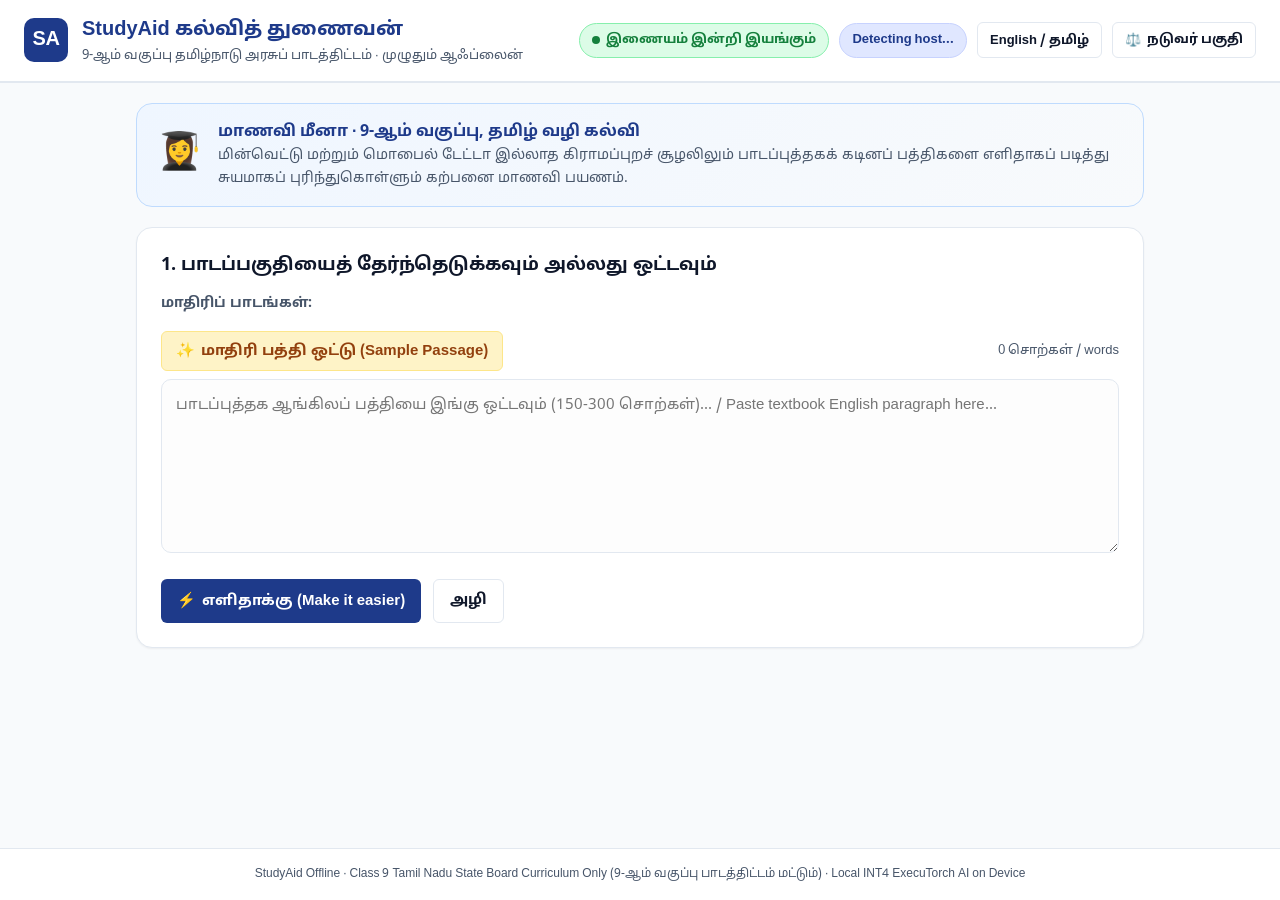
==== board_bundle/final/web/index.html @ 73536477 "feat(final): complete StudyAid judge web product, board bundle, and validation evidence" ====
<!DOCTYPE html>
<html lang="ta">
<head>
  <meta charset="UTF-8">
  <meta name="viewport" content="width=device-width, initial-scale=1.0">
  <title>StudyAid - 9-ஆம் வகுப்பு கல்வித் துணைவன்</title>
  <link rel="stylesheet" href="style.css">
</head>
<body class="lang-ta">
  <header class="app-header">
    <div class="header-left">
      <div class="logo-mark">SA</div>
      <div class="app-title-group">
        <h1 class="app-title"><span class="ta-text">StudyAid கல்வித் துணைவன்</span><span class="en-text">StudyAid Offline Tutor</span></h1>
        <p class="app-sub"><span class="ta-text">9-ஆம் வகுப்பு தமிழ்நாடு அரசுப் பாடத்திட்டம் · முழுதும் ஆஃப்லைன்</span><span class="en-text">Class 9 Tamil Nadu Samacheer Kalvi · 100% Offline</span></p>
      </div>
    </div>
    <div class="header-right">
      <div id="offline-chip" class="status-chip chip-offline">
        <span class="chip-dot"></span>
        <span class="chip-label"><span class="ta-text">இணையம் இன்றி இயங்கும்</span><span class="en-text">Works Offline</span></span>
      </div>
      <div id="device-badge" class="device-badge">
        <span id="device-label">Detecting host...</span>
      </div>
      <button id="lang-toggle" class="btn-secondary btn-sm" aria-label="Toggle Language">English / தமிழ்</button>
      <button id="judge-toggle" class="btn-secondary btn-sm">⚖️ <span class="ta-text">நடுவர் பகுதி</span><span class="en-text">For Judges</span></button>
    </div>
  </header>

  <main class="main-content">
    <!-- Student Journey Intro Banner -->
    <section class="persona-card">
      <div class="persona-icon">👩‍🎓</div>
      <div class="persona-info">
        <h2 class="persona-title"><span class="ta-text">மாணவி மீனா · 9-ஆம் வகுப்பு, தமிழ் வழி கல்வி</span><span class="en-text">Student Persona: Meena · Class 9, Tamil Medium</span></h2>
        <p class="persona-desc"><span class="ta-text">மின்வெட்டு மற்றும் மொபைல் டேட்டா இல்லாத கிராமப்புறச் சூழலிலும் பாடப்புத்தகக் கடினப் பத்திகளை எளிதாகப் படித்து சுயமாகப் புரிந்துகொள்ளும் கற்பனை மாணவி பயணம்.</span><span class="en-text">Studying textbook paragraphs independently at home during a power cut with no internet access or mobile data.</span></p>
      </div>
    </section>

    <!-- Step 1: Input / Select Passage -->
    <section class="card input-section">
      <div class="section-header">
        <h3 class="section-title"><span class="ta-text">1. பாடப்பகுதியைத் தேர்ந்தெடுக்கவும் அல்லது ஒட்டவும்</span><span class="en-text">1. Select or Paste Textbook Passage</span></h3>
        <div class="preset-group">
          <label class="preset-label"><span class="ta-text">மாதிரிப் பாடங்கள்:</span><span class="en-text">Demo Passages:</span></label>
          <div id="preset-buttons" class="preset-buttons">
            <!-- populated by app.js -->
          </div>
        </div>
      </div>

      <div class="textarea-wrapper">
        <div class="textarea-tools">
          <button id="btn-sample" class="btn-sample" title="Click to instantly paste a standard Class 9 physics sample paragraph">
            ✨ <span class="ta-text">மாதிரி பத்தி ஒட்டு (Sample Passage)</span><span class="en-text">Paste Sample Passage</span>
          </button>
          <span id="word-count" class="word-counter">0 சொற்கள் / words</span>
        </div>
        <textarea id="passage-input" rows="6" placeholder="பாடப்புத்தக ஆங்கிலப் பத்தியை இங்கு ஒட்டவும் (150-300 சொற்கள்)... / Paste textbook English paragraph here..."></textarea>
      </div>

      <div class="action-bar">
        <button id="btn-analyze" class="btn-primary">
          <span class="btn-icon">⚡</span>
          <span class="ta-text">எளிதாக்கு (Make it easier)</span>
          <span class="en-text">Simplify Passage</span>
        </button>
        <button id="btn-clear" class="btn-secondary">
          <span class="ta-text">அழி</span>
          <span class="en-text">Clear</span>
        </button>
      </div>
    </section>

    <!-- Step 2: Working & Progress Status -->
    <section id="working-section" class="card working-card hidden">
      <div class="spinner"></div>
      <div class="working-details">
        <h4 id="working-status-title" class="working-title"><span class="ta-text">மாதிரி செயல்படுத்தப்படுகிறது...</span><span class="en-text">Processing locally with INT4 model...</span></h4>
        <p id="working-sub" class="working-sub">நேரம்: <span id="working-timer">0.0</span> விநாடிகள் (seconds) · சாதனம்: <span id="working-host">-</span></p>
        <p id="queue-notice" class="queue-notice hidden">வரிசையில் காத்திருக்கிறது / Waiting in queue...</p>
      </div>
    </section>

    <!-- Step 3: Error Display -->
    <section id="error-section" class="card error-card hidden">
      <div class="error-icon">⚠️</div>
      <div class="error-details">
        <h4 class="error-title"><span class="ta-text">பிழை ஏற்பட்டது</span><span class="en-text">Unable to Process</span></h4>
        <p id="error-msg" class="error-msg"></p>
        <button id="btn-retry" class="btn-secondary btn-sm"><span class="ta-text">மீண்டும் முயற்சி செய்</span><span class="en-text">Try Again</span></button>
      </div>
    </section>

    <!-- Step 4: Results Area -->
    <section id="results-section" class="results-container hidden">

      <!-- 4A: Reading View with Sentence Highlighting -->
      <div class="card result-card">
        <div class="card-header">
          <span class="card-tag">பார்வை / Reading View</span>
          <h3 class="card-title"><span class="ta-text">பாடப்புத்தக வாக்கியப் பகுப்பாய்வு</span><span class="en-text">Sentence Breakdown & Highlight</span></h3>
        </div>
        <div id="sentence-list" class="sentence-list">
          <!-- sentences populated here -->
        </div>
      </div>

      <!-- 4B: Simple Rewrite Side-by-Side -->
      <div class="card result-card">
        <div class="card-header">
          <span class="card-tag">எளிமையாக்கம் / Simplification</span>
          <h3 class="card-title"><span class="ta-text">கடின வாக்கியத்தின் எளிய வடிவம்</span><span class="en-text">Simplified Rewrite (Exact Numbers Preserved)</span></h3>
        </div>
        <div class="comparison-grid">
          <div class="comp-box comp-original">
            <span class="comp-badge">அசல் வாக்கியம் (Original)</span>
            <p id="orig-hard-text" class="comp-text"></p>
          </div>
          <div class="comp-box comp-simple">
            <span class="comp-badge">எளிய வடிவம் (Simplified)</span>
            <p id="simple-text" class="comp-text"></p>
          </div>
        </div>
      </div>

      <!-- 4C: Summary Points -->
      <div class="card result-card">
        <div class="card-header">
          <span class="card-tag">முக்கியக் குறிப்புகள் / Summary</span>
          <h3 class="card-title"><span class="ta-text">மூன்று முக்கிய அறிவியல் கருத்துக்கள்</span><span class="en-text">Key Scientific Summary Points</span></h3>
        </div>
        <ul id="summary-list" class="summary-list">
          <!-- summary points populated here -->
        </ul>
      </div>

      <!-- 4D: Hard Words & Glossary (Bilingual) -->
      <div class="card result-card">
        <div class="card-header">
          <span class="card-tag">அறிவியல் கலைச்சொற்கள் / Glossary</span>
          <h3 class="card-title"><span class="ta-text">கலைச்சொல் விளக்கம் (தமிழ் & ஆங்கிலம்)</span><span class="en-text">Class 9 Scientific Terms & Definitions</span></h3>
        </div>
        <div class="table-responsive">
          <table class="glossary-table">
            <thead>
              <tr>
                <th><span class="ta-text">ஆங்கிலச் சொல்</span><span class="en-text">English Term</span></th>
                <th><span class="ta-text">தமிழ்க் கலைச்சொல்</span><span class="en-text">Tamil Translation</span></th>
                <th><span class="ta-text">விளக்கம்</span><span class="en-text">Definition</span></th>
              </tr>
            </thead>
            <tbody id="glossary-tbody">
              <!-- glossary rows populated here -->
            </tbody>
          </table>
        </div>
      </div>

      <!-- 4E: Local Village Context Example -->
      <div class="card result-card">
        <div class="card-header">
          <span class="card-tag">நடைமுறை உதாரணம் / Context Example</span>
          <h3 class="card-title"><span class="ta-text">நமது சூழல் சார்ந்த எளிய ஒப்பீடு</span><span class="en-text">Everyday Familiar Example</span></h3>
        </div>
        <div class="example-box">
          <div class="example-icon">🌾</div>
          <p id="example-text" class="example-text"></p>
        </div>
      </div>

      <!-- 4F: Interactive Quiz -->
      <div class="card result-card quiz-card">
        <div class="card-header">
          <span class="card-tag">பயிற்சி வினாடிவினா / Interactive Quiz</span>
          <h3 class="card-title"><span class="ta-text">புரிதல் சோதனை வினாக்கள்</span><span class="en-text">Self-Assessment Quiz</span></h3>
        </div>
        <div id="quiz-container" class="quiz-container">
          <!-- interactive questions populated here -->
        </div>
        <div id="quiz-score-banner" class="quiz-score-banner hidden">
          <span class="score-icon">🎯</span>
          <span id="quiz-score-text" class="score-text">மதிப்பெண்: 3 / 3</span>
        </div>
      </div>

    </section>
  </main>

  <!-- Judge Drawer Modal / Panel -->
  <aside id="judge-drawer" class="judge-drawer hidden">
    <div class="drawer-header">
      <h3 class="drawer-title">⚖️ For Judges (நடுவர் தொழில்நுட்ப அறிக்கை)</h3>
      <button id="btn-close-judge" class="btn-close">&times;</button>
    </div>
    <div class="drawer-body">
      <div class="judge-metric-card">
        <h4>1. Hardware & System Telemetry</h4>
        <table class="judge-table">
          <tr><td>Host Device</td><td id="j-host">-</td></tr>
          <tr><td>Model Architecture</td><td id="j-model">Llama-3.2-1B-Instruct-SpinQuant_INT4_EO8</td></tr>
          <tr><td>Model PTE File Size</td><td id="j-pte-size">1,135,951,488 bytes (1.13 GB)</td></tr>
          <tr><td>CPU Thread Count</td><td id="j-threads">4 cores</td></tr>
          <tr><td>Network Status</td><td id="j-offline">-</td></tr>
          <tr><td>Default Route</td><td id="j-route">None (100% Offline)</td></tr>
        </table>
      </div>

      <div class="judge-metric-card">
        <h4>2. Last Inference Performance</h4>
        <table class="judge-table">
          <tr><td>Latency</td><td id="j-latency">-</td></tr>
          <tr><td>Peak RSS Memory</td><td id="j-rss">-</td></tr>
        </table>
      </div>

      <div class="judge-metric-card">
        <h4>3. Release Gate Verification (Laptop Hold-Out)</h4>
        <div id="judge-report-content" class="report-box">
          Loading verified eval numbers...
        </div>
      </div>

      <div class="judge-metric-card alert-box">
        <strong>⚠️ What Automatic Scores Do Not Measure:</strong>
        <p>Automatic checks verify groundedness, sentence citation validity, zero number hallucination, and glossary fidelity. They do not evaluate pedagogy or intuitive teaching clarity—which is validated via the 30-sample human check in gold.csv.</p>
      </div>
    </div>
  </aside>

  <footer class="app-footer">
    <p>StudyAid Offline · Class 9 Tamil Nadu State Board Curriculum Only (9-ஆம் வகுப்பு பாடத்திட்டம் மட்டும்) · Local INT4 ExecuTorch AI on Device</p>
  </footer>

  <script src="app.js"></script>
</body>
</html>
---- board_bundle/final/web/style.css ----
@font-face {
  font-family: 'Noto Sans Tamil';
  src: url('./fonts/NotoSansTamil-Regular.ttf') format('truetype');
  font-weight: 400;
  font-style: normal;
  font-display: swap;
}

@font-face {
  font-family: 'Noto Sans Tamil';
  src: url('./fonts/NotoSansTamil-Bold.ttf') format('truetype');
  font-weight: 700;
  font-style: normal;
  font-display: swap;
}

:root {
  --primary: #1e3a8a;
  --primary-light: #2563eb;
  --primary-subtle: #eff6ff;
  --success: #15803d;
  --success-bg: #f0fdf4;
  --warning: #b45309;
  --warning-bg: #fefce8;
  --danger: #b91c1c;
  --danger-bg: #fef2f2;
  --surface: #ffffff;
  --background: #f8fafc;
  --card-border: #e2e8f0;
  --text-main: #0f172a;
  --text-muted: #475569;
  --hard-highlight: #fef08a;
  --hard-border: #eab308;
  --radius-sm: 6px;
  --radius-md: 10px;
  --radius-lg: 16px;
  --shadow-sm: 0 1px 2px 0 rgb(0 0 0 / 0.05);
  --shadow-md: 0 4px 6px -1px rgb(0 0 0 / 0.1);
  --font-family: 'Noto Sans Tamil', -apple-system, BlinkMacSystemFont, "Segoe UI", Roboto, Helvetica, Arial, sans-serif;
}

* {
  box-sizing: border-box;
  margin: 0;
  padding: 0;
}

body {
  font-family: var(--font-family);
  background-color: var(--background);
  color: var(--text-main);
  line-height: 1.6;
  font-size: 16px;
  min-height: 100vh;
  display: flex;
  flex-direction: column;
}

/* Language Visibility */
body.lang-ta .en-text { display: none; }
body.lang-ta .ta-text { display: inline; }
body.lang-en .ta-text { display: none; }
body.lang-en .en-text { display: inline; }

/* Header */
.app-header {
  background: var(--surface);
  border-bottom: 2px solid var(--card-border);
  padding: 14px 24px;
  display: flex;
  justify-content: space-between;
  align-items: center;
  flex-wrap: wrap;
  gap: 12px;
}

.header-left {
  display: flex;
  align-items: center;
  gap: 14px;
}

.logo-mark {
  background: var(--primary);
  color: white;
  font-weight: 800;
  font-size: 20px;
  width: 44px;
  height: 44px;
  border-radius: var(--radius-md);
  display: flex;
  align-items: center;
  justify-content: center;
  letter-spacing: -0.5px;
}

.app-title {
  font-size: 20px;
  font-weight: 700;
  color: var(--primary);
}

.app-sub {
  font-size: 13px;
  color: var(--text-muted);
}

.header-right {
  display: flex;
  align-items: center;
  gap: 10px;
  flex-wrap: wrap;
}

/* Status Chips & Badges */
.status-chip {
  display: inline-flex;
  align-items: center;
  gap: 6px;
  padding: 6px 12px;
  border-radius: 9999px;
  font-size: 13px;
  font-weight: 600;
}

.chip-offline {
  background: #dcfce7;
  color: var(--success);
  border: 1px solid #86efac;
}

.chip-online {
  background: #fee2e2;
  color: var(--danger);
  border: 1px solid #fca5a5;
}

.chip-dot {
  width: 8px;
  height: 8px;
  border-radius: 50%;
  background-color: currentColor;
}

.device-badge {
  background: #e0e7ff;
  color: var(--primary);
  border: 1px solid #c7d2fe;
  padding: 6px 12px;
  border-radius: 9999px;
  font-size: 13px;
  font-weight: 600;
}

/* Buttons */
button {
  font-family: inherit;
  cursor: pointer;
  border: none;
  border-radius: var(--radius-sm);
  transition: all 0.15s ease;
  min-height: 44px;
  padding: 8px 16px;
  display: inline-flex;
  align-items: center;
  justify-content: center;
  gap: 6px;
  font-size: 15px;
  font-weight: 600;
}

.btn-sm {
  min-height: 36px;
  padding: 4px 12px;
  font-size: 13px;
}

.btn-primary {
  background: var(--primary);
  color: white;
}
.btn-primary:hover {
  background: var(--primary-light);
}

.btn-secondary {
  background: white;
  color: var(--text-main);
  border: 1px solid var(--card-border);
}
.btn-secondary:hover {
  background: #f1f5f9;
}

.btn-sample {
  background: #fef3c7;
  color: #92400e;
  border: 1px solid #fde68a;
  border-radius: var(--radius-sm);
  font-weight: 600;
  padding: 6px 14px;
  min-height: 40px;
}
.btn-sample:hover {
  background: #fde68a;
}

/* Main Content */
.main-content {
  max-width: 1040px;
  width: 100%;
  margin: 20px auto;
  padding: 0 16px;
  flex: 1;
}

.card {
  background: var(--surface);
  border: 1px solid var(--card-border);
  border-radius: var(--radius-lg);
  padding: 24px;
  margin-bottom: 20px;
  box-shadow: var(--shadow-sm);
}

/* Persona Intro */
.persona-card {
  background: linear-gradient(135deg, #eff6ff 0%, #f8fafc 100%);
  border: 1px solid #bfdbfe;
  border-radius: var(--radius-lg);
  padding: 16px 20px;
  margin-bottom: 20px;
  display: flex;
  align-items: center;
  gap: 16px;
}

.persona-icon {
  font-size: 36px;
}
.persona-title {
  font-size: 16px;
  font-weight: 700;
  color: var(--primary);
}
.persona-desc {
  font-size: 14px;
  color: var(--text-muted);
}

/* Input Section */
.section-header {
  margin-bottom: 16px;
}
.section-title {
  font-size: 18px;
  font-weight: 700;
  margin-bottom: 12px;
}

.preset-group {
  display: flex;
  align-items: center;
  gap: 10px;
  flex-wrap: wrap;
}
.preset-label {
  font-size: 14px;
  font-weight: 600;
  color: var(--text-muted);
}
.preset-buttons {
  display: flex;
  gap: 8px;
  flex-wrap: wrap;
}
.preset-btn {
  background: #f8fafc;
  border: 1px solid #cbd5e1;
  font-size: 13px;
  min-height: 36px;
  padding: 4px 10px;
}
.preset-btn:hover {
  background: #e2e8f0;
}

.textarea-wrapper {
  margin-bottom: 16px;
}
.textarea-tools {
  display: flex;
  justify-content: space-between;
  align-items: center;
  margin-bottom: 8px;
}
.word-counter {
  font-size: 13px;
  color: var(--text-muted);
}

textarea {
  width: 100%;
  font-family: inherit;
  font-size: 15px;
  line-height: 1.6;
  padding: 14px;
  border: 1px solid var(--card-border);
  border-radius: var(--radius-md);
  resize: vertical;
  background: #fdfdfd;
}
textarea:focus {
  outline: none;
  border-color: var(--primary-light);
  box-shadow: 0 0 0 3px rgba(37, 99, 235, 0.15);
}

.action-bar {
  display: flex;
  gap: 12px;
}

/* Working Spinner Card */
.working-card {
  display: flex;
  align-items: center;
  gap: 20px;
  background: #f0fdf4;
  border: 1px solid #bbf7d0;
}
.spinner {
  width: 36px;
  height: 36px;
  border: 4px solid #cbd5e1;
  border-top-color: var(--success);
  border-radius: 50%;
  animation: spin 0.9s linear infinite;
}
@keyframes spin {
  to { transform: rotate(360deg); }
}
.working-title {
  font-size: 17px;
  font-weight: 700;
  color: var(--success);
}
.working-sub {
  font-size: 14px;
  color: #334155;
}

/* Error Card */
.error-card {
  display: flex;
  align-items: center;
  gap: 16px;
  background: var(--danger-bg);
  border: 1px solid #fecaca;
}
.error-icon { font-size: 28px; }
.error-title { font-size: 16px; font-weight: 700; color: var(--danger); }
.error-msg { font-size: 14px; color: #7f1d1d; margin-bottom: 8px; }

/* Result Cards */
.result-card {
  border-left: 4px solid var(--primary);
}
.card-header {
  margin-bottom: 16px;
}
.card-tag {
  font-size: 12px;
  font-weight: 700;
  text-transform: uppercase;
  color: var(--primary-light);
  letter-spacing: 0.5px;
}
.card-title {
  font-size: 18px;
  font-weight: 700;
  margin-top: 2px;
}

/* Sentence Breakdown */
.sentence-list {
  display: flex;
  flex-direction: column;
  gap: 8px;
}
.sentence-item {
  display: flex;
  gap: 12px;
  padding: 10px 14px;
  border-radius: var(--radius-sm);
  background: #f8fafc;
  border: 1px solid #e2e8f0;
  font-size: 15px;
  transition: all 0.15s ease;
}
.sentence-num {
  font-weight: 700;
  color: var(--primary);
  min-width: 32px;
}
.sentence-hard {
  background: var(--hard-highlight);
  border: 2px solid var(--hard-border);
  font-weight: 600;
}
.hard-badge {
  display: inline-block;
  background: var(--warning);
  color: white;
  font-size: 11px;
  padding: 2px 6px;
  border-radius: 4px;
  margin-left: 8px;
  font-weight: 700;
}
.sentence-cited-highlight {
  border: 2px solid var(--success);
  background: var(--success-bg);
}

/* Comparison Grid */
.comparison-grid {
  display: grid;
  grid-template-columns: 1fr 1fr;
  gap: 16px;
}
@media (max-width: 640px) {
  .comparison-grid { grid-template-columns: 1fr; }
}
.comp-box {
  padding: 16px;
  border-radius: var(--radius-md);
  border: 1px solid var(--card-border);
}
.comp-original {
  background: #fffbeb;
  border-color: #fef08a;
}
.comp-simple {
  background: #f0fdf4;
  border-color: #bbf7d0;
}
.comp-badge {
  display: inline-block;
  font-size: 12px;
  font-weight: 700;
  margin-bottom: 8px;
  color: var(--text-muted);
}
.comp-text {
  font-size: 16px;
  line-height: 1.6;
}

/* Summary List */
.summary-list {
  list-style: none;
  display: flex;
  flex-direction: column;
  gap: 10px;
}
.summary-item {
  display: flex;
  gap: 10px;
  align-items: baseline;
  padding: 10px 14px;
  background: #f8fafc;
  border-radius: var(--radius-sm);
  border: 1px solid #e2e8f0;
}
.summary-cite {
  background: #e0e7ff;
  color: var(--primary);
  font-size: 12px;
  font-weight: 700;
  padding: 2px 8px;
  border-radius: 4px;
  cursor: pointer;
  white-space: nowrap;
}
.summary-cite:hover {
  background: #c7d2fe;
}

/* Glossary Table */
.table-responsive {
  overflow-x: auto;
}
.glossary-table {
  width: 100%;
  border-collapse: collapse;
  font-size: 15px;
}
.glossary-table th, .glossary-table td {
  padding: 12px 16px;
  text-align: left;
  border-bottom: 1px solid var(--card-border);
}
.glossary-table th {
  background: #f1f5f9;
  font-weight: 700;
  color: var(--text-muted);
}
.glossary-table tr:hover {
  background: #f8fafc;
}
.term-ta {
  font-weight: 700;
  color: var(--primary);
}

/* Example Box */
.example-box {
  display: flex;
  gap: 16px;
  background: #fff7ed;
  border: 1px solid #fed7aa;
  padding: 18px;
  border-radius: var(--radius-md);
  align-items: center;
}
.example-icon {
  font-size: 36px;
}
.example-text {
  font-size: 15px;
  color: #7c2d12;
}

/* Interactive Quiz */
.quiz-container {
  display: flex;
  flex-direction: column;
  gap: 18px;
}
.quiz-item {
  background: #f8fafc;
  border: 1px solid #e2e8f0;
  border-radius: var(--radius-md);
  padding: 18px;
}
.quiz-question {
  font-size: 16px;
  font-weight: 700;
  margin-bottom: 12px;
}
.quiz-options {
  display: grid;
  grid-template-columns: 1fr 1fr;
  gap: 10px;
}
@media (max-width: 640px) {
  .quiz-options { grid-template-columns: 1fr; }
}
.quiz-opt-btn {
  background: white;
  border: 1px solid #cbd5e1;
  border-radius: var(--radius-sm);
  padding: 12px 16px;
  text-align: left;
  font-size: 14px;
  min-height: 48px;
  justify-content: flex-start;
  color: var(--text-main);
}
.quiz-opt-btn:hover:not(:disabled) {
  background: #f1f5f9;
  border-color: var(--primary-light);
}
.quiz-opt-btn.correct {
  background: #dcfce7;
  border-color: var(--success);
  color: var(--success);
  font-weight: 700;
}
.quiz-opt-btn.incorrect {
  background: #fee2e2;
  border-color: var(--danger);
  color: var(--danger);
  text-decoration: line-through;
}
.quiz-feedback {
  margin-top: 10px;
  padding: 8px 12px;
  border-radius: var(--radius-sm);
  font-size: 13px;
  font-weight: 600;
}
.quiz-feedback.correct-fb {
  background: #f0fdf4;
  color: var(--success);
}
.quiz-feedback.incorrect-fb {
  background: #fef2f2;
  color: var(--danger);
}
.quiz-score-banner {
  margin-top: 16px;
  padding: 14px 20px;
  background: #eff6ff;
  border: 1px solid #bfdbfe;
  border-radius: var(--radius-md);
  display: flex;
  align-items: center;
  gap: 12px;
  font-size: 17px;
  font-weight: 700;
  color: var(--primary);
}

/* Judge Drawer */
.judge-drawer {
  position: fixed;
  top: 0;
  right: 0;
  bottom: 0;
  width: 480px;
  max-width: 90vw;
  background: white;
  box-shadow: -4px 0 20px rgba(0, 0, 0, 0.15);
  z-index: 1000;
  display: flex;
  flex-direction: column;
}
.drawer-header {
  padding: 16px 20px;
  border-bottom: 1px solid var(--card-border);
  display: flex;
  justify-content: space-between;
  align-items: center;
}
.drawer-title { font-size: 16px; font-weight: 700; }
.btn-close {
  background: transparent;
  font-size: 24px;
  min-height: auto;
  padding: 4px 8px;
}
.drawer-body {
  padding: 20px;
  overflow-y: auto;
  flex: 1;
}
.judge-metric-card {
  background: #f8fafc;
  border: 1px solid #e2e8f0;
  border-radius: var(--radius-md);
  padding: 16px;
  margin-bottom: 16px;
}
.judge-metric-card h4 {
  font-size: 14px;
  font-weight: 700;
  color: var(--primary);
  margin-bottom: 10px;
}
.judge-table {
  width: 100%;
  font-size: 13px;
  border-collapse: collapse;
}
.judge-table td {
  padding: 6px 4px;
  border-bottom: 1px solid #f1f5f9;
}
.judge-table td:first-child {
  color: var(--text-muted);
  font-weight: 600;
}
.judge-table td:last-child {
  font-family: monospace;
  font-size: 12px;
  text-align: right;
  font-weight: 600;
}
.report-box {
  background: white;
  border: 1px solid #e2e8f0;
  border-radius: var(--radius-sm);
  padding: 12px;
  font-family: monospace;
  font-size: 12px;
  max-height: 240px;
  overflow-y: auto;
  white-space: pre-wrap;
}
.alert-box {
  background: #fefce8;
  border-color: #fef08a;
  font-size: 13px;
  color: #713f12;
}

/* Footer */
.app-footer {
  text-align: center;
  padding: 16px;
  font-size: 12px;
  color: var(--text-muted);
  border-top: 1px solid var(--card-border);
  background: var(--surface);
}

.hidden {
  display: none !important;
}
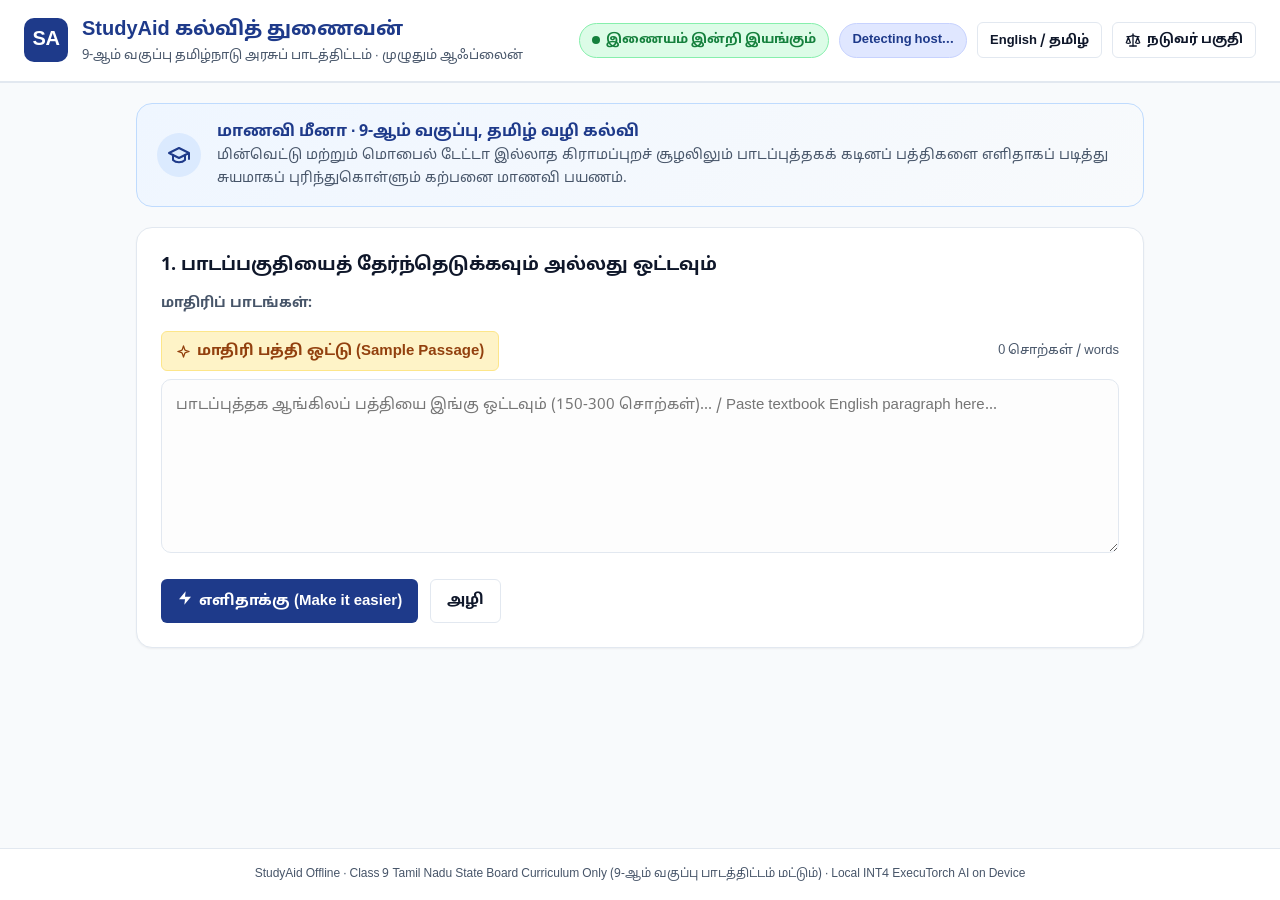
==== commit 8faf8bf7: "fix(ui): replace emojis with offline inline SVGs to fix Pi font tofu boxes" ====
--- a/board_bundle/final/web/index.html
+++ b/board_bundle/final/web/index.html
@@ -23,15 +23,20 @@
       <div id="device-badge" class="device-badge">
         <span id="device-label">Detecting host...</span>
       </div>
-      <button id="lang-toggle" class="btn-secondary btn-sm" aria-label="Toggle Language">English / தமிழ்</button>
-      <button id="judge-toggle" class="btn-secondary btn-sm">⚖️ <span class="ta-text">நடுவர் பகுதி</span><span class="en-text">For Judges</span></button>
+      <button id="lang-toggle" class="btn-secondary btn-sm" aria-label="Toggle Language"><span class="ta-text">English / தமிழ்</span><span class="en-text">தமிழ் / English</span></button>
+      <button id="judge-toggle" class="btn-secondary btn-sm"><svg width="16" height="16" viewBox="0 0 24 24" fill="none" stroke="currentColor" stroke-width="2" stroke-linecap="round" stroke-linejoin="round" aria-hidden="true"><path d="m16 16 3-8 3 8c-.87.65-1.92 1-3 1s-2.13-.35-3-1Z"/><path d="m2 16 3-8 3 8c-.87.65-1.92 1-3 1s-2.13-.35-3-1Z"/><path d="M7 21h10"/><path d="M12 3v18"/><path d="M3 7h2c2 0 5-1 7-2 2 1 5 2 7 2h2"/></svg> <span class="ta-text">நடுவர் பகுதி</span><span class="en-text">For Judges</span></button>
     </div>
   </header>
 
   <main class="main-content">
     <!-- Student Journey Intro Banner -->
     <section class="persona-card">
-      <div class="persona-icon">👩‍🎓</div>
+      <div class="persona-icon" aria-hidden="true">
+        <svg width="24" height="24" viewBox="0 0 24 24" fill="none" stroke="currentColor" stroke-width="2" stroke-linecap="round" stroke-linejoin="round">
+          <path d="M22 10v6M2 10l10-5 10 5-10 5z"/>
+          <path d="M6 12v5c3 3 9 3 12 0v-5"/>
+        </svg>
+      </div>
       <div class="persona-info">
         <h2 class="persona-title"><span class="ta-text">மாணவி மீனா · 9-ஆம் வகுப்பு, தமிழ் வழி கல்வி</span><span class="en-text">Student Persona: Meena · Class 9, Tamil Medium</span></h2>
         <p class="persona-desc"><span class="ta-text">மின்வெட்டு மற்றும் மொபைல் டேட்டா இல்லாத கிராமப்புறச் சூழலிலும் பாடப்புத்தகக் கடினப் பத்திகளை எளிதாகப் படித்து சுயமாகப் புரிந்துகொள்ளும் கற்பனை மாணவி பயணம்.</span><span class="en-text">Studying textbook paragraphs independently at home during a power cut with no internet access or mobile data.</span></p>
@@ -53,7 +58,8 @@
       <div class="textarea-wrapper">
         <div class="textarea-tools">
           <button id="btn-sample" class="btn-sample" title="Click to instantly paste a standard Class 9 physics sample paragraph">
-            ✨ <span class="ta-text">மாதிரி பத்தி ஒட்டு (Sample Passage)</span><span class="en-text">Paste Sample Passage</span>
+            <svg width="15" height="15" viewBox="0 0 24 24" fill="none" stroke="currentColor" stroke-width="2" stroke-linecap="round" stroke-linejoin="round" aria-hidden="true"><path d="m12 3-1.9 5.8a2 2 0 0 1-1.3 1.3L3 12l5.8 1.9a2 2 0 0 1 1.3 1.3L12 21l1.9-5.8a2 2 0 0 1 1.3-1.3L21 12l-5.8-1.9a2 2 0 0 1-1.3-1.3L12 3Z"/></svg>
+            <span class="ta-text">மாதிரி பத்தி ஒட்டு (Sample Passage)</span><span class="en-text">Paste Sample Passage</span>
           </button>
           <span id="word-count" class="word-counter">0 சொற்கள் / words</span>
         </div>
@@ -62,7 +68,11 @@
 
       <div class="action-bar">
         <button id="btn-analyze" class="btn-primary">
-          <span class="btn-icon">⚡</span>
+          <span class="btn-icon">
+            <svg width="16" height="16" viewBox="0 0 24 24" fill="currentColor">
+              <polygon points="13 2 3 14 12 14 11 22 21 10 12 10 13 2"/>
+            </svg>
+          </span>
           <span class="ta-text">எளிதாக்கு (Make it easier)</span>
           <span class="en-text">Simplify Passage</span>
         </button>
@@ -85,7 +95,13 @@
 
     <!-- Step 3: Error Display -->
     <section id="error-section" class="card error-card hidden">
-      <div class="error-icon">⚠️</div>
+      <div class="error-icon" aria-hidden="true">
+        <svg width="24" height="24" viewBox="0 0 24 24" fill="none" stroke="currentColor" stroke-width="2" stroke-linecap="round" stroke-linejoin="round">
+          <path d="m21.73 18-8-14a2 2 0 0 0-3.48 0l-8 14A2 2 0 0 0 4 21h16a2 2 0 0 0 1.73-3Z"/>
+          <line x1="12" y1="9" x2="12" y2="13"/>
+          <line x1="12" y1="17" x2="12.01" y2="17"/>
+        </svg>
+      </div>
       <div class="error-details">
         <h4 class="error-title"><span class="ta-text">பிழை ஏற்பட்டது</span><span class="en-text">Unable to Process</span></h4>
         <p id="error-msg" class="error-msg"></p>
@@ -165,7 +181,13 @@
           <h3 class="card-title"><span class="ta-text">நமது சூழல் சார்ந்த எளிய ஒப்பீடு</span><span class="en-text">Everyday Familiar Example</span></h3>
         </div>
         <div class="example-box">
-          <div class="example-icon">🌾</div>
+          <div class="example-icon" aria-hidden="true">
+            <svg width="22" height="22" viewBox="0 0 24 24" fill="none" stroke="currentColor" stroke-width="2" stroke-linecap="round" stroke-linejoin="round">
+              <path d="M15 14c.2-1 .7-1.7 1.5-2.5 1-1 1.5-2.2 1.5-3.5A6 6 0 0 0 6 8c0 1 .2 2.2 1.5 3.5.7.7 1.3 1.5 1.5 2.5"/>
+              <path d="M9 18h6"/>
+              <path d="M10 22h4"/>
+            </svg>
+          </div>
           <p id="example-text" class="example-text"></p>
         </div>
       </div>
@@ -180,7 +202,13 @@
           <!-- interactive questions populated here -->
         </div>
         <div id="quiz-score-banner" class="quiz-score-banner hidden">
-          <span class="score-icon">🎯</span>
+          <span class="score-icon" aria-hidden="true">
+            <svg width="18" height="18" viewBox="0 0 24 24" fill="none" stroke="currentColor" stroke-width="2" stroke-linecap="round" stroke-linejoin="round" style="vertical-align: -3px; margin-right: 4px;">
+              <circle cx="12" cy="12" r="10"/>
+              <circle cx="12" cy="12" r="6"/>
+              <circle cx="12" cy="12" r="2"/>
+            </svg>
+          </span>
           <span id="quiz-score-text" class="score-text">மதிப்பெண்: 3 / 3</span>
         </div>
       </div>
@@ -191,7 +219,7 @@
   <!-- Judge Drawer Modal / Panel -->
   <aside id="judge-drawer" class="judge-drawer hidden">
     <div class="drawer-header">
-      <h3 class="drawer-title">⚖️ For Judges (நடுவர் தொழில்நுட்ப அறிக்கை)</h3>
+      <h3 class="drawer-title"><svg width="18" height="18" viewBox="0 0 24 24" fill="none" stroke="currentColor" stroke-width="2" stroke-linecap="round" stroke-linejoin="round" style="vertical-align: -3px; margin-right: 6px;"><path d="m16 16 3-8 3 8c-.87.65-1.92 1-3 1s-2.13-.35-3-1Z"/><path d="m2 16 3-8 3 8c-.87.65-1.92 1-3 1s-2.13-.35-3-1Z"/><path d="M7 21h10"/><path d="M12 3v18"/><path d="M3 7h2c2 0 5-1 7-2 2 1 5 2 7 2h2"/></svg> For Judges (நடுவர் தொழில்நுட்ப அறிக்கை)</h3>
       <button id="btn-close-judge" class="btn-close">&times;</button>
     </div>
     <div class="drawer-body">
@@ -223,7 +251,7 @@
       </div>
 
       <div class="judge-metric-card alert-box">
-        <strong>⚠️ What Automatic Scores Do Not Measure:</strong>
+        <strong><svg width="14" height="14" viewBox="0 0 24 24" fill="none" stroke="currentColor" stroke-width="2" stroke-linecap="round" stroke-linejoin="round" style="vertical-align: -2px; margin-right: 4px;"><path d="m21.73 18-8-14a2 2 0 0 0-3.48 0l-8 14A2 2 0 0 0 4 21h16a2 2 0 0 0 1.73-3Z"/><line x1="12" y1="9" x2="12" y2="13"/><line x1="12" y1="17" x2="12.01" y2="17"/></svg> What Automatic Scores Do Not Measure:</strong>
         <p>Automatic checks verify groundedness, sentence citation validity, zero number hallucination, and glossary fidelity. They do not evaluate pedagogy or intuitive teaching clarity—which is validated via the 30-sample human check in gold.csv.</p>
       </div>
     </div>
--- a/board_bundle/final/web/style.css
+++ b/board_bundle/final/web/style.css
@@ -236,7 +236,20 @@
 }
 
 .persona-icon {
-  font-size: 36px;
+  width: 44px;
+  height: 44px;
+  border-radius: 50%;
+  background: #dbeafe;
+  color: var(--primary);
+  display: flex;
+  align-items: center;
+  justify-content: center;
+  flex-shrink: 0;
+}
+.persona-icon svg {
+  width: 24px;
+  height: 24px;
+  stroke: var(--primary);
 }
 .persona-title {
   font-size: 16px;
@@ -358,7 +371,20 @@
   background: var(--danger-bg);
   border: 1px solid #fecaca;
 }
-.error-icon { font-size: 28px; }
+.error-icon {
+  width: 32px;
+  height: 32px;
+  color: var(--danger);
+  display: flex;
+  align-items: center;
+  justify-content: center;
+  flex-shrink: 0;
+}
+.error-icon svg {
+  width: 26px;
+  height: 26px;
+  stroke: var(--danger);
+}
 .error-title { font-size: 16px; font-weight: 700; color: var(--danger); }
 .error-msg { font-size: 14px; color: #7f1d1d; margin-bottom: 8px; }
 
@@ -525,7 +551,20 @@
   align-items: center;
 }
 .example-icon {
-  font-size: 36px;
+  width: 44px;
+  height: 44px;
+  border-radius: 50%;
+  background: #ffedd5;
+  color: #c2410c;
+  display: flex;
+  align-items: center;
+  justify-content: center;
+  flex-shrink: 0;
+}
+.example-icon svg {
+  width: 24px;
+  height: 24px;
+  stroke: #c2410c;
 }
 .example-text {
   font-size: 15px;
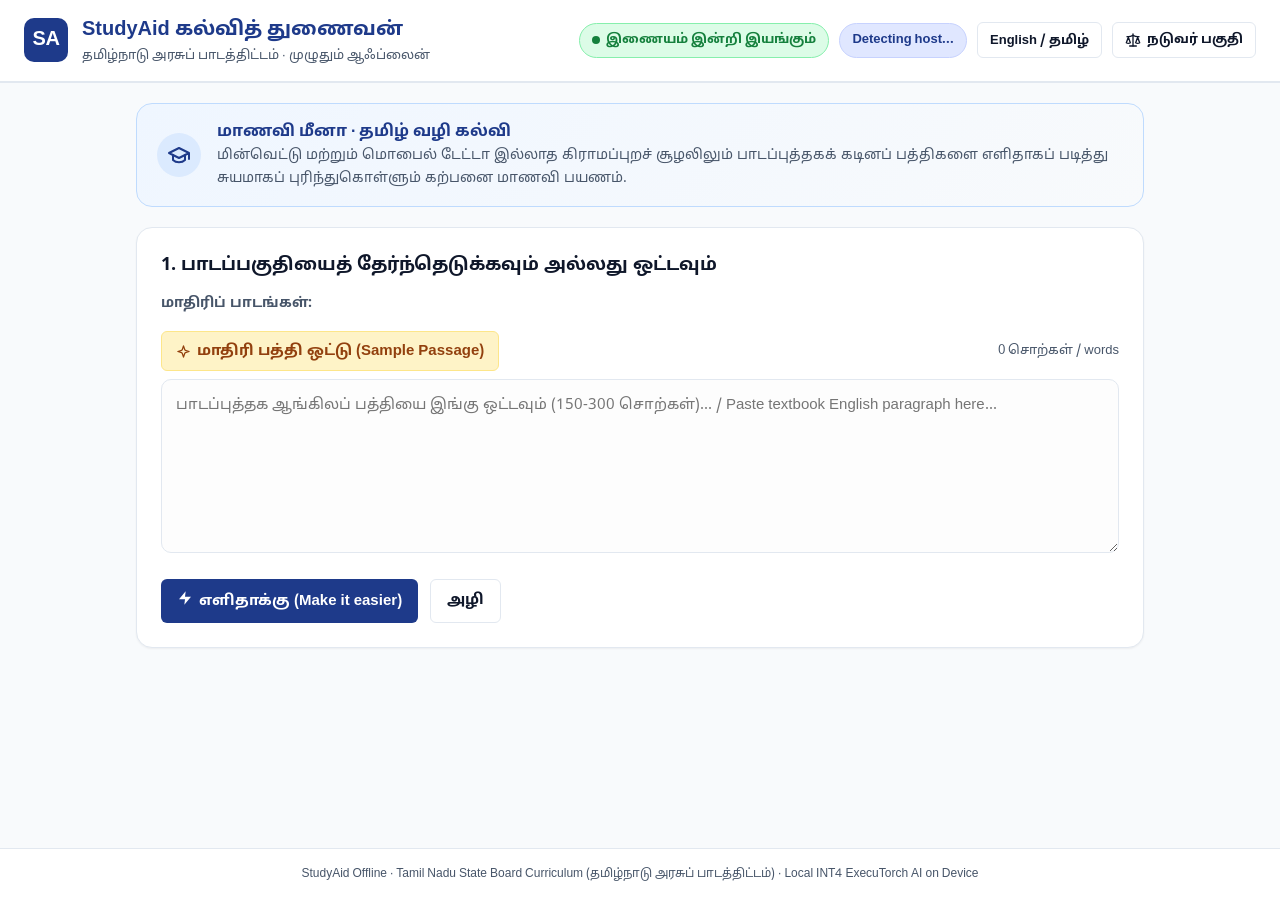
==== commit abafa276: "fix(ui): remove '100 %' and 'Class 9' labels from UI and telemetry" ====
--- a/board_bundle/final/web/index.html
+++ b/board_bundle/final/web/index.html
@@ -3,7 +3,7 @@
 <head>
   <meta charset="UTF-8">
   <meta name="viewport" content="width=device-width, initial-scale=1.0">
-  <title>StudyAid - 9-ஆம் வகுப்பு கல்வித் துணைவன்</title>
+  <title>StudyAid - கல்வித் துணைவன்</title>
   <link rel="stylesheet" href="style.css">
 </head>
 <body class="lang-ta">
@@ -12,7 +12,7 @@
       <div class="logo-mark">SA</div>
       <div class="app-title-group">
         <h1 class="app-title"><span class="ta-text">StudyAid கல்வித் துணைவன்</span><span class="en-text">StudyAid Offline Tutor</span></h1>
-        <p class="app-sub"><span class="ta-text">9-ஆம் வகுப்பு தமிழ்நாடு அரசுப் பாடத்திட்டம் · முழுதும் ஆஃப்லைன்</span><span class="en-text">Class 9 Tamil Nadu Samacheer Kalvi · 100% Offline</span></p>
+        <p class="app-sub"><span class="ta-text">தமிழ்நாடு அரசுப் பாடத்திட்டம் · முழுதும் ஆஃப்லைன்</span><span class="en-text">Tamil Nadu Samacheer Kalvi · Offline on Edge</span></p>
       </div>
     </div>
     <div class="header-right">
@@ -38,7 +38,7 @@
         </svg>
       </div>
       <div class="persona-info">
-        <h2 class="persona-title"><span class="ta-text">மாணவி மீனா · 9-ஆம் வகுப்பு, தமிழ் வழி கல்வி</span><span class="en-text">Student Persona: Meena · Class 9, Tamil Medium</span></h2>
+        <h2 class="persona-title"><span class="ta-text">மாணவி மீனா · தமிழ் வழி கல்வி</span><span class="en-text">Student Persona: Meena · Tamil Medium</span></h2>
         <p class="persona-desc"><span class="ta-text">மின்வெட்டு மற்றும் மொபைல் டேட்டா இல்லாத கிராமப்புறச் சூழலிலும் பாடப்புத்தகக் கடினப் பத்திகளை எளிதாகப் படித்து சுயமாகப் புரிந்துகொள்ளும் கற்பனை மாணவி பயணம்.</span><span class="en-text">Studying textbook paragraphs independently at home during a power cut with no internet access or mobile data.</span></p>
       </div>
     </section>
@@ -57,7 +57,7 @@
 
       <div class="textarea-wrapper">
         <div class="textarea-tools">
-          <button id="btn-sample" class="btn-sample" title="Click to instantly paste a standard Class 9 physics sample paragraph">
+          <button id="btn-sample" class="btn-sample" title="Click to instantly paste a standard physics sample paragraph">
             <svg width="15" height="15" viewBox="0 0 24 24" fill="none" stroke="currentColor" stroke-width="2" stroke-linecap="round" stroke-linejoin="round" aria-hidden="true"><path d="m12 3-1.9 5.8a2 2 0 0 1-1.3 1.3L3 12l5.8 1.9a2 2 0 0 1 1.3 1.3L12 21l1.9-5.8a2 2 0 0 1 1.3-1.3L21 12l-5.8-1.9a2 2 0 0 1-1.3-1.3L12 3Z"/></svg>
             <span class="ta-text">மாதிரி பத்தி ஒட்டு (Sample Passage)</span><span class="en-text">Paste Sample Passage</span>
           </button>
@@ -156,7 +156,7 @@
       <div class="card result-card">
         <div class="card-header">
           <span class="card-tag">அறிவியல் கலைச்சொற்கள் / Glossary</span>
-          <h3 class="card-title"><span class="ta-text">கலைச்சொல் விளக்கம் (தமிழ் & ஆங்கிலம்)</span><span class="en-text">Class 9 Scientific Terms & Definitions</span></h3>
+          <h3 class="card-title"><span class="ta-text">கலைச்சொல் விளக்கம் (தமிழ் & ஆங்கிலம்)</span><span class="en-text">Scientific Terms & Definitions</span></h3>
         </div>
         <div class="table-responsive">
           <table class="glossary-table">
@@ -231,7 +231,7 @@
           <tr><td>Model PTE File Size</td><td id="j-pte-size">1,135,951,488 bytes (1.13 GB)</td></tr>
           <tr><td>CPU Thread Count</td><td id="j-threads">4 cores</td></tr>
           <tr><td>Network Status</td><td id="j-offline">-</td></tr>
-          <tr><td>Default Route</td><td id="j-route">None (100% Offline)</td></tr>
+          <tr><td>Default Route</td><td id="j-route">None (Offline Edge Device)</td></tr>
         </table>
       </div>
 
@@ -258,7 +258,7 @@
   </aside>
 
   <footer class="app-footer">
-    <p>StudyAid Offline · Class 9 Tamil Nadu State Board Curriculum Only (9-ஆம் வகுப்பு பாடத்திட்டம் மட்டும்) · Local INT4 ExecuTorch AI on Device</p>
+    <p>StudyAid Offline · Tamil Nadu State Board Curriculum (தமிழ்நாடு அரசுப் பாடத்திட்டம்) · Local INT4 ExecuTorch AI on Device</p>
   </footer>
 
   <script src="app.js"></script>
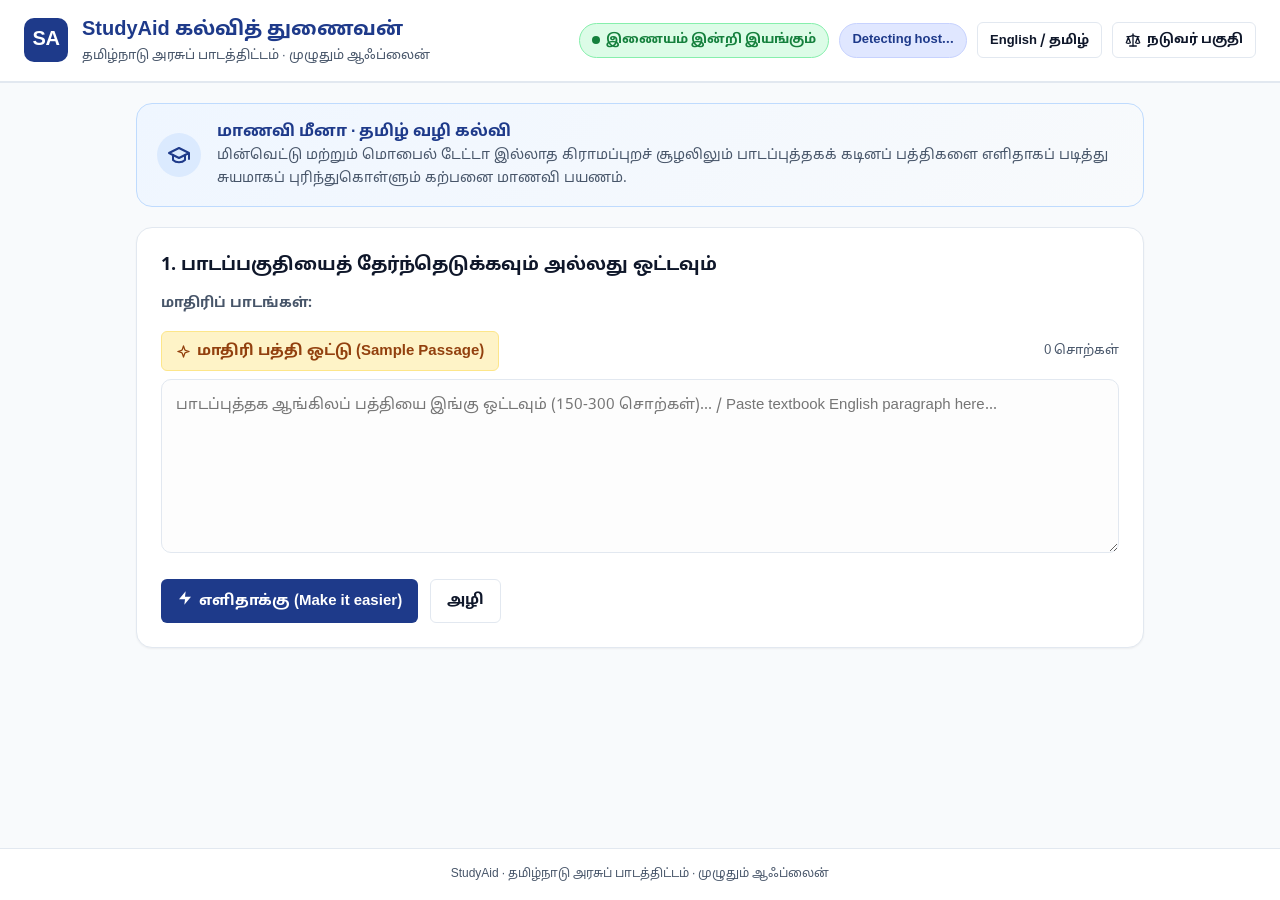
==== commit 2973d81a: "fix(ui): make processing status strictly bilingual and streamline judge drawer to hardware and infer" ====
--- a/board_bundle/final/web/index.html
+++ b/board_bundle/final/web/index.html
@@ -61,7 +61,7 @@
             <svg width="15" height="15" viewBox="0 0 24 24" fill="none" stroke="currentColor" stroke-width="2" stroke-linecap="round" stroke-linejoin="round" aria-hidden="true"><path d="m12 3-1.9 5.8a2 2 0 0 1-1.3 1.3L3 12l5.8 1.9a2 2 0 0 1 1.3 1.3L12 21l1.9-5.8a2 2 0 0 1 1.3-1.3L21 12l-5.8-1.9a2 2 0 0 1-1.3-1.3L12 3Z"/></svg>
             <span class="ta-text">மாதிரி பத்தி ஒட்டு (Sample Passage)</span><span class="en-text">Paste Sample Passage</span>
           </button>
-          <span id="word-count" class="word-counter">0 சொற்கள் / words</span>
+          <span id="word-count" class="word-counter"><span class="ta-text">0 சொற்கள்</span><span class="en-text">0 words</span></span>
         </div>
         <textarea id="passage-input" rows="6" placeholder="பாடப்புத்தக ஆங்கிலப் பத்தியை இங்கு ஒட்டவும் (150-300 சொற்கள்)... / Paste textbook English paragraph here..."></textarea>
       </div>
@@ -87,9 +87,18 @@
     <section id="working-section" class="card working-card hidden">
       <div class="spinner"></div>
       <div class="working-details">
-        <h4 id="working-status-title" class="working-title"><span class="ta-text">மாதிரி செயல்படுத்தப்படுகிறது...</span><span class="en-text">Processing locally with INT4 model...</span></h4>
-        <p id="working-sub" class="working-sub">நேரம்: <span id="working-timer">0.0</span> விநாடிகள் (seconds) · சாதனம்: <span id="working-host">-</span></p>
-        <p id="queue-notice" class="queue-notice hidden">வரிசையில் காத்திருக்கிறது / Waiting in queue...</p>
+        <h4 id="working-status-title" class="working-title">
+          <span class="ta-text">மாதிரி செயல்படுத்தப்படுகிறது...</span>
+          <span class="en-text">Processing locally with INT4 model...</span>
+        </h4>
+        <p class="working-sub">
+          <span class="ta-text">நேரம்: <span class="working-timer">0.0</span> விநாடிகள் · சாதனம்: <span class="working-host">-</span></span>
+          <span class="en-text">Time elapsed: <span class="working-timer">0.0</span> s · Device: <span class="working-host">-</span></span>
+        </p>
+        <p id="queue-notice" class="queue-notice hidden">
+          <span class="ta-text">வரிசையில் காத்திருக்கிறது...</span>
+          <span class="en-text">Waiting in queue...</span>
+        </p>
       </div>
     </section>
 
@@ -115,7 +124,7 @@
       <!-- 4A: Reading View with Sentence Highlighting -->
       <div class="card result-card">
         <div class="card-header">
-          <span class="card-tag">பார்வை / Reading View</span>
+          <span class="card-tag"><span class="ta-text">பார்வை</span><span class="en-text">Reading View</span></span>
           <h3 class="card-title"><span class="ta-text">பாடப்புத்தக வாக்கியப் பகுப்பாய்வு</span><span class="en-text">Sentence Breakdown & Highlight</span></h3>
         </div>
         <div id="sentence-list" class="sentence-list">
@@ -126,16 +135,16 @@
       <!-- 4B: Simple Rewrite Side-by-Side -->
       <div class="card result-card">
         <div class="card-header">
-          <span class="card-tag">எளிமையாக்கம் / Simplification</span>
+          <span class="card-tag"><span class="ta-text">எளிமையாக்கம்</span><span class="en-text">Simplification</span></span>
           <h3 class="card-title"><span class="ta-text">கடின வாக்கியத்தின் எளிய வடிவம்</span><span class="en-text">Simplified Rewrite (Exact Numbers Preserved)</span></h3>
         </div>
         <div class="comparison-grid">
           <div class="comp-box comp-original">
-            <span class="comp-badge">அசல் வாக்கியம் (Original)</span>
+            <span class="comp-badge"><span class="ta-text">அசல் வாக்கியம்</span><span class="en-text">Original</span></span>
             <p id="orig-hard-text" class="comp-text"></p>
           </div>
           <div class="comp-box comp-simple">
-            <span class="comp-badge">எளிய வடிவம் (Simplified)</span>
+            <span class="comp-badge"><span class="ta-text">எளிய வடிவம்</span><span class="en-text">Simplified</span></span>
             <p id="simple-text" class="comp-text"></p>
           </div>
         </div>
@@ -144,7 +153,7 @@
       <!-- 4C: Summary Points -->
       <div class="card result-card">
         <div class="card-header">
-          <span class="card-tag">முக்கியக் குறிப்புகள் / Summary</span>
+          <span class="card-tag"><span class="ta-text">முக்கியக் குறிப்புகள்</span><span class="en-text">Summary</span></span>
           <h3 class="card-title"><span class="ta-text">மூன்று முக்கிய அறிவியல் கருத்துக்கள்</span><span class="en-text">Key Scientific Summary Points</span></h3>
         </div>
         <ul id="summary-list" class="summary-list">
@@ -155,7 +164,7 @@
       <!-- 4D: Hard Words & Glossary (Bilingual) -->
       <div class="card result-card">
         <div class="card-header">
-          <span class="card-tag">அறிவியல் கலைச்சொற்கள் / Glossary</span>
+          <span class="card-tag"><span class="ta-text">அறிவியல் கலைச்சொற்கள்</span><span class="en-text">Glossary</span></span>
           <h3 class="card-title"><span class="ta-text">கலைச்சொல் விளக்கம் (தமிழ் & ஆங்கிலம்)</span><span class="en-text">Scientific Terms & Definitions</span></h3>
         </div>
         <div class="table-responsive">
@@ -177,7 +186,7 @@
       <!-- 4E: Local Village Context Example -->
       <div class="card result-card">
         <div class="card-header">
-          <span class="card-tag">நடைமுறை உதாரணம் / Context Example</span>
+          <span class="card-tag"><span class="ta-text">நடைமுறை உதாரணம்</span><span class="en-text">Context Example</span></span>
           <h3 class="card-title"><span class="ta-text">நமது சூழல் சார்ந்த எளிய ஒப்பீடு</span><span class="en-text">Everyday Familiar Example</span></h3>
         </div>
         <div class="example-box">
@@ -195,7 +204,7 @@
       <!-- 4F: Interactive Quiz -->
       <div class="card result-card quiz-card">
         <div class="card-header">
-          <span class="card-tag">பயிற்சி வினாடிவினா / Interactive Quiz</span>
+          <span class="card-tag"><span class="ta-text">பயிற்சி வினாடிவினா</span><span class="en-text">Interactive Quiz</span></span>
           <h3 class="card-title"><span class="ta-text">புரிதல் சோதனை வினாக்கள்</span><span class="en-text">Self-Assessment Quiz</span></h3>
         </div>
         <div id="quiz-container" class="quiz-container">
@@ -209,7 +218,7 @@
               <circle cx="12" cy="12" r="2"/>
             </svg>
           </span>
-          <span id="quiz-score-text" class="score-text">மதிப்பெண்: 3 / 3</span>
+          <span id="quiz-score-text" class="score-text"><span class="ta-text">மதிப்பெண்: 3 / 3</span><span class="en-text">Score: 3 / 3</span></span>
         </div>
       </div>
 
@@ -219,7 +228,7 @@
   <!-- Judge Drawer Modal / Panel -->
   <aside id="judge-drawer" class="judge-drawer hidden">
     <div class="drawer-header">
-      <h3 class="drawer-title"><svg width="18" height="18" viewBox="0 0 24 24" fill="none" stroke="currentColor" stroke-width="2" stroke-linecap="round" stroke-linejoin="round" style="vertical-align: -3px; margin-right: 6px;"><path d="m16 16 3-8 3 8c-.87.65-1.92 1-3 1s-2.13-.35-3-1Z"/><path d="m2 16 3-8 3 8c-.87.65-1.92 1-3 1s-2.13-.35-3-1Z"/><path d="M7 21h10"/><path d="M12 3v18"/><path d="M3 7h2c2 0 5-1 7-2 2 1 5 2 7 2h2"/></svg> For Judges (நடுவர் தொழில்நுட்ப அறிக்கை)</h3>
+      <h3 class="drawer-title"><svg width="18" height="18" viewBox="0 0 24 24" fill="none" stroke="currentColor" stroke-width="2" stroke-linecap="round" stroke-linejoin="round" style="vertical-align: -3px; margin-right: 6px;"><path d="m16 16 3-8 3 8c-.87.65-1.92 1-3 1s-2.13-.35-3-1Z"/><path d="m2 16 3-8 3 8c-.87.65-1.92 1-3 1s-2.13-.35-3-1Z"/><path d="M7 21h10"/><path d="M12 3v18"/><path d="M3 7h2c2 0 5-1 7-2 2 1 5 2 7 2h2"/></svg> <span class="ta-text">நடுவர் பகுதி (கணினித் தரவுகள்)</span><span class="en-text">For Judges (System Telemetry)</span></h3>
       <button id="btn-close-judge" class="btn-close">&times;</button>
     </div>
     <div class="drawer-body">
@@ -242,23 +251,11 @@
           <tr><td>Peak RSS Memory</td><td id="j-rss">-</td></tr>
         </table>
       </div>
-
-      <div class="judge-metric-card">
-        <h4>3. Release Gate Verification (Laptop Hold-Out)</h4>
-        <div id="judge-report-content" class="report-box">
-          Loading verified eval numbers...
-        </div>
-      </div>
-
-      <div class="judge-metric-card alert-box">
-        <strong><svg width="14" height="14" viewBox="0 0 24 24" fill="none" stroke="currentColor" stroke-width="2" stroke-linecap="round" stroke-linejoin="round" style="vertical-align: -2px; margin-right: 4px;"><path d="m21.73 18-8-14a2 2 0 0 0-3.48 0l-8 14A2 2 0 0 0 4 21h16a2 2 0 0 0 1.73-3Z"/><line x1="12" y1="9" x2="12" y2="13"/><line x1="12" y1="17" x2="12.01" y2="17"/></svg> What Automatic Scores Do Not Measure:</strong>
-        <p>Automatic checks verify groundedness, sentence citation validity, zero number hallucination, and glossary fidelity. They do not evaluate pedagogy or intuitive teaching clarity—which is validated via the 30-sample human check in gold.csv.</p>
-      </div>
     </div>
   </aside>
 
   <footer class="app-footer">
-    <p>StudyAid Offline · Tamil Nadu State Board Curriculum (தமிழ்நாடு அரசுப் பாடத்திட்டம்) · Local INT4 ExecuTorch AI on Device</p>
+    <p><span class="ta-text">StudyAid · தமிழ்நாடு அரசுப் பாடத்திட்டம் · முழுதும் ஆஃப்லைன்</span><span class="en-text">StudyAid · Tamil Nadu State Board Curriculum · Offline on Device</span></p>
   </footer>
 
   <script src="app.js"></script>
